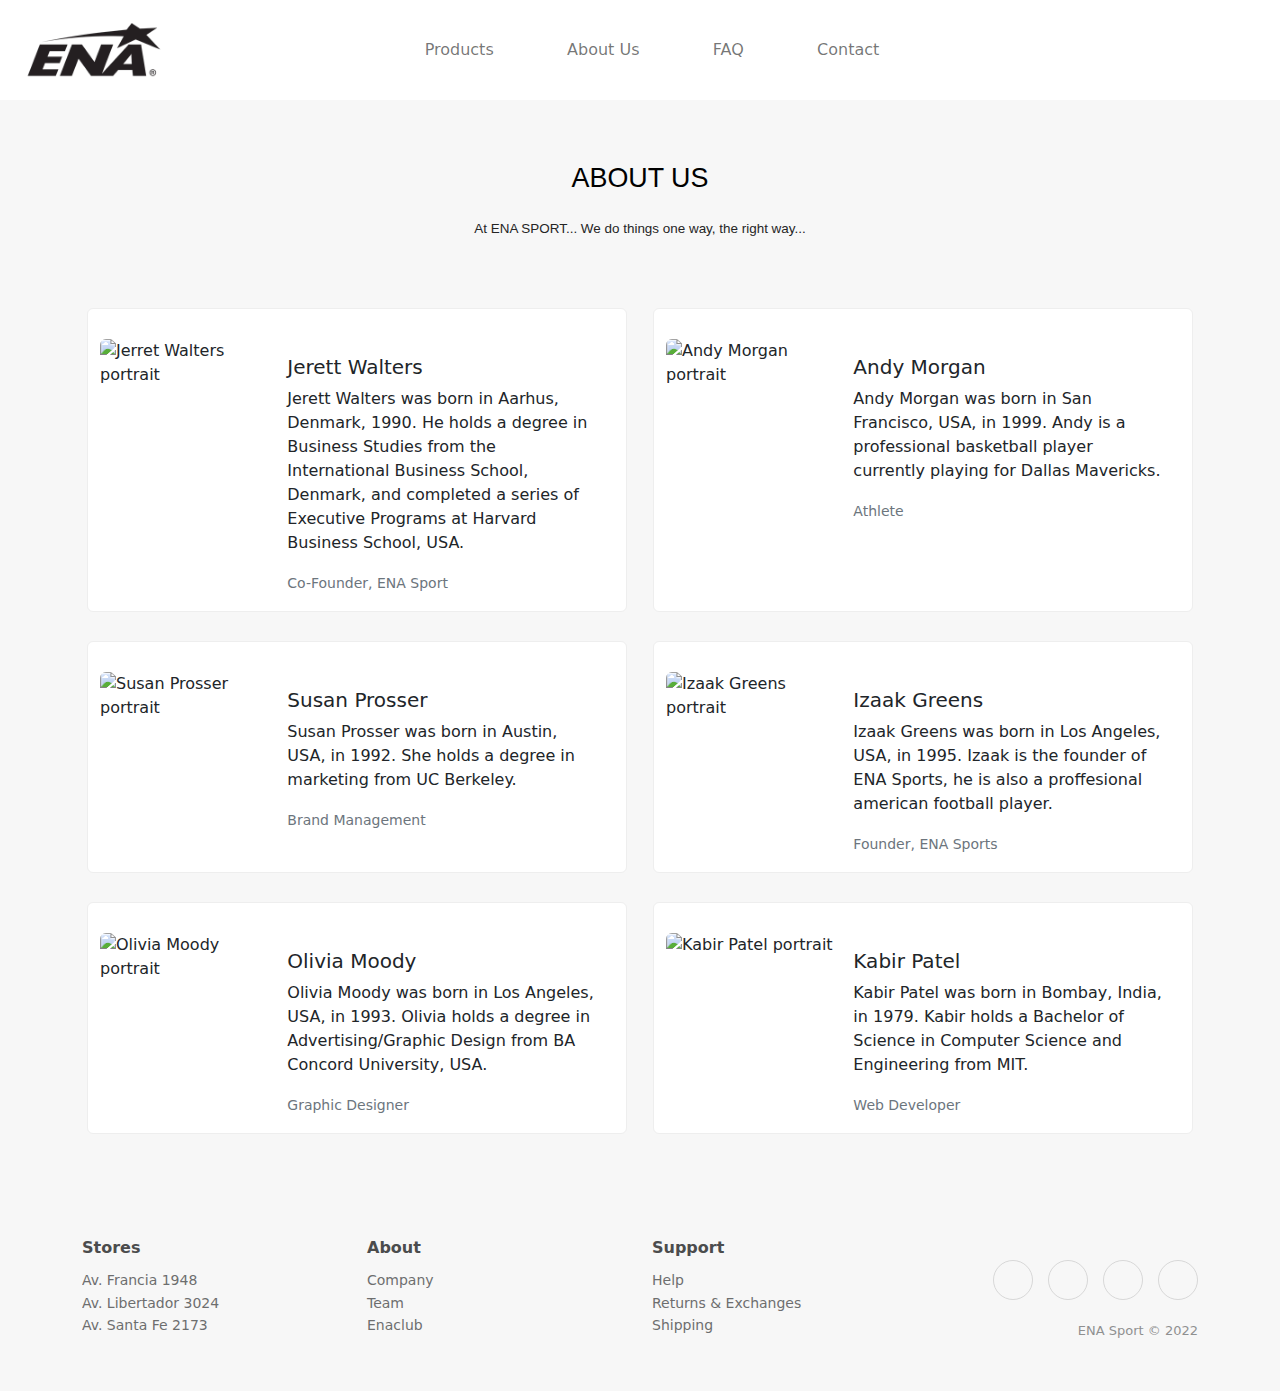
==== pages/aboutus.html @ 3879cf27 "codigo ordenado" ====
<!DOCTYPE html>
<html lang="en">

<head>
  <meta charset="UTF-8">
  <meta http-equiv="X-UA-Compatible" content="IE=edge">
  <meta name="viewport" content="width=device-width, initial-scale=1.0">
  <meta name="description"
    content="Somos una compañía de nutrición, salud y bienestar dedicada a la elaboración, distribución y venta de una amplia gama de productos nutricionales.">
  <meta name="keywords" content="CALIDAD, DEPORTES, ATLETAS, BODYBUILDING">

  <!-- Título de pestaña -->
  <title>About Us</title>
  <link class="logo" rel="shortcut icon" href="../images/iconmonstr-star-1-240.png">

  <link rel="stylesheet" href="../css/bootstrap.min.css">

  <link rel="stylesheet" href="../css/style.css">

</head>

<body>

  <header class="sticky-top">
    <nav class="navbar navbar-expand-lg bg-white">
      <div class="container-fluid">
        <a class="navbar-brand" href="../index.html">
          <img class="logo" src="../images/ENA_SPORT_Sin_Fondo_180x@2x.webp" alt="Logo ENA">
        </a>
        <button class="navbar-toggler" type="button" data-bs-toggle="collapse" data-bs-target="#navbarSupportedContent"
          aria-controls="navbarSupportedContent" aria-expanded="false" aria-label="Toggle navigation">
          <span class="navbar-toggler-icon"></span>
        </button>
        <div class="collapse navbar-collapse" id="navbarSupportedContent">
          <ul class="navbar-nav me-auto mb-2 mb-lg-0">
            <li class="nav-item">
              <a class="nav-link" href="products.html">Products</a>
            </li>
            <li class="nav-item">
              <a class="nav-link" href="aboutus.html">About Us</a>
            </li>
            <li class="nav-item">
              <a class="nav-link" href="faq.html">FAQ</a>
            </li>
            <li class="nav-item">
              <a class="nav-link" href="contact.html">Contact</a>
            </li>
          </ul>
        </div>
      </div>
    </nav>
  </header>

  <section class="headings">
    <h1 class="title">ABOUT US</h1>
    <p class="subtitle-one">At ENA SPORT... We do things one way, the right way...</p>
  </section>

  <section>
    <div class="row row-cols-1 row-cols-md-2 g-6">
      <div class="card mb-3">
        <div class="row g-0">
          <div class="col-md-4">
            <img src="https://cdn.pixabay.com/photo/2022/04/10/16/41/lawyer-7123795__480.jpg"
              class="img-fluid rounded-start" alt="Jerret Walters portrait">
          </div>
          <div class="col-md-8">
            <div class="card-body">
              <h5 class="card-title">Jerett Walters</h5>
              <p class="card-text">Jerett Walters was born in Aarhus, Denmark, 1990. He holds a degree in Business
                Studies from the International Business School, Denmark, and completed a series of Executive Programs at
                Harvard Business School, USA. </p>
              <p class="card-text"><small class="text-muted">Co-Founder, ENA Sport</small></p>
            </div>
          </div>
        </div>
      </div>

      <div class="card mb-3">
        <div class="row g-0">
          <div class="col-md-4">
            <img src="https://cdn.pixabay.com/photo/2016/07/02/01/07/basketball-1492261__480.jpg"
              class="img-fluid rounded-start" alt="Andy Morgan portrait">
          </div>
          <div class="col-md-8">
            <div class="card-body">
              <h5 class="card-title">Andy Morgan</h5>
              <p class="card-text">Andy Morgan was born in San Francisco, USA, in 1999. Andy is a professional
                basketball player currently playing for Dallas Mavericks.</p>
              <p class="card-text"><small class="text-muted">Athlete</small></p>
            </div>
          </div>
        </div>
      </div>

      <div class="card mb-3">
        <div class="row g-0">
          <div class="col-md-4">
            <img src="https://cdn.pixabay.com/photo/2017/08/01/03/25/fit-2562967__480.jpg"
              class="img-fluid rounded-start" alt="Susan Prosser portrait">
          </div>
          <div class="col-md-8">
            <div class="card-body">
              <h5 class="card-title">Susan Prosser</h5>
              <p class="card-text">Susan Prosser was born in Austin, USA, in 1992. She holds a degree in marketing from
                UC Berkeley.</p>
              <p class="card-text"><small class="text-muted">Brand Management</small></p>
            </div>
          </div>
        </div>
      </div>

      <div class="card mb-3">
        <div class="row g-0">
          <div class="col-md-4">
            <img src="https://cdn.pixabay.com/photo/2016/07/15/03/21/football-1518160__480.jpg"
              class="img-fluid rounded-start" alt="Izaak Greens portrait">
          </div>
          <div class="col-md-8">
            <div class="card-body">
              <h5 class="card-title">Izaak Greens</h5>
              <p class="card-text">Izaak Greens was born in Los Angeles, USA, in 1995. Izaak is the founder of ENA
                Sports, he is also a proffesional american football player.</p>
              <p class="card-text"><small class="text-muted">Founder, ENA Sports</small></p>
            </div>
          </div>
        </div>
      </div>

      <div class="card mb-3">
        <div class="row g-0">
          <div class="col-md-4">
            <img src="https://cdn.pixabay.com/photo/2015/03/03/08/55/portrait-657116__480.jpg"
              class="img-fluid rounded-start" alt="Olivia Moody portrait">
          </div>
          <div class="col-md-8">
            <div class="card-body">
              <h5 class="card-title">Olivia Moody</h5>
              <p class="card-text">Olivia Moody was born in Los Angeles, USA, in 1993. Olivia holds a degree in
                Advertising/Graphic Design from BA Concord University, USA.</p>
              <p class="card-text"><small class="text-muted">Graphic Designer</small></p>
            </div>
          </div>
        </div>
      </div>

      <div class="card mb-3">
        <div class="row g-0">
          <div class="col-md-4">
            <img src="https://cdn.pixabay.com/photo/2020/05/25/03/28/beard-5216825__480.jpg"
              class="img-fluid rounded-start" alt="Kabir Patel portrait">
          </div>
          <div class="col-md-8">
            <div class="card-body">
              <h5 class="card-title">Kabir Patel</h5>
              <p class="card-text">Kabir Patel was born in Bombay, India, in 1979. Kabir holds a Bachelor of Science in
                Computer Science and Engineering from MIT.</p>
              <p class="card-text"><small class="text-muted">Web Developer</small></p>
            </div>
          </div>
        </div>
      </div>
    </div>

  </section>

  <div class="footer-clean">
    <footer>
      <div class="container">
        <div class="row justify-content-center">
          <div class="col-sm-4 col-md-3 item">
            <h3>Stores</h3>
            <ul>
              <li><a href="#">Av. Francia 1948</a></li>
              <li><a href="#">Av. Libertador 3024</a></li>
              <li><a href="#">Av. Santa Fe 2173</a></li>
            </ul>
          </div>
          <div class="col-sm-4 col-md-3 item">
            <h3>About</h3>
            <ul>
              <li><a href="#">Company</a></li>
              <li><a href="#">Team</a></li>
              <li><a href="#">Enaclub</a></li>
            </ul>
          </div>
          <div class="col-sm-4 col-md-3 item">
            <h3>Support</h3>
            <ul>
              <li><a href="#">Help</a></li>
              <li><a href="#">Returns & Exchanges</a></li>
              <li><a href="#">Shipping</a></li>
            </ul>
          </div>
          <div class="col-lg-3 item social">
            <a href="#"><i>
                <ion-icon name="logo-tiktok"></ion-icon>
              </i></a>
            <a href="#"><i>
                <ion-icon name="logo-facebook"></ion-icon>
              </i></a>
            <a href="#"><i>
                <ion-icon name="logo-youtube"></ion-icon>
              </i></a>
            <a href="#"><i>
                <ion-icon name="logo-instagram"></ion-icon>
              </i></a>
            <p class="copyright">ENA Sport © 2022</p>
          </div>
        </div>
      </div>
    </footer>
  </div>

  <script src="../js/bootstrap.bundle.min.js"></script>
  <script type="module" src="https://unpkg.com/ionicons@5.5.2/dist/ionicons/ionicons.esm.js"></script>
  <script nomodule src="https://unpkg.com/ionicons@5.5.2/dist/ionicons/ionicons.js"></script>
</body>

</html>
---- css/style.css ----
* {
  margin: 0;
  padding: 0;
}

header {
  display: block;
}

.logo {
  width: 45%;
}

.navbar-nav {
  width: 60%;
  justify-content: space-around;
}

.nav-link:hover {
  font-weight: 600;
  color: rgb(0, 0, 0);
}

@media (max-width: 576px) {
  .logo {
    width: 35%;
  }
  .navbar-brand {
    width: 70%;
  }
}
/*----------------------------------------------------------------------------------------------------------------*/
/*GENERAL*/
body {
  background: #f7f7f7;
}

/*----------------------------------------------------------------------------------------------------------------*/
/*INDEX*/
.container {
  margin-top: 3%;
}

#carouselExampleFade {
  display: none;
}

@media (max-width: 576px) {
  #carouselExampleFade {
    display: flex;
  }
  #carouselExampleIndicators {
    display: none;
  }
}
.img {
  opacity: 0.4;
}
.img:hover {
  opacity: 1;
}

/*----------------------------------------------------------------------------------------------------------------*/
/*PRODUCTS*/
.headings .title {
  text-align: center;
  font-family: "Montserrat", sans-serif;
  font-size: xx-large;
  font-weight: 400;
  padding-top: 5%;
  color: rgb(0, 0, 0);
  transform: scale(0.84);
  -webkit-animation: scale 3s forwards cubic-bezier(0.5, 1, 0.89, 1);
          animation: scale 3s forwards cubic-bezier(0.5, 1, 0.89, 1);
}
@-webkit-keyframes scale {
  100% {
    transform: scale(1);
  }
}
@keyframes scale {
  100% {
    transform: scale(1);
  }
}
.headings .subtitle-one {
  text-align: center;
  font-family: "Montserrat", sans-serif;
  font-size: medium;
  font-weight: 200;
  margin-top: 1%;
  padding-bottom: 2%;
  color: rgb(37, 37, 37);
  transform: scale(0.84);
  -webkit-animation: scale 3s forwards cubic-bezier(0.5, 1, 0.89, 1);
          animation: scale 3s forwards cubic-bezier(0.5, 1, 0.89, 1);
}
@keyframes scale {
  100% {
    transform: scale(1);
  }
}

.wrapper {
  margin-top: 30px;
}

.card {
  border: 1px solid #eee;
  cursor: pointer;
}

.weight {
  margin-top: -65px;
  transition: all 0.5s;
}

.weight small {
  color: #b9b9b9;
}

.buttons {
  padding: 10px;
  background-color: #f7f7f7;
  border-radius: 4px;
  position: relative;
  margin-top: 7px;
  opacity: 0;
  transition: all 0.8s;
}

.btn {
  background-color: rgb(25, 25, 25);
  border: none;
}
.btn:hover {
  background-color: rgb(109, 178, 189);
}
.btn:focus {
  background-color: rgb(52, 143, 146);
}

.cart-button {
  height: 48px;
}

.cart-button:focus {
  box-shadow: none;
}

.cart {
  position: relative;
  height: 48px !important;
  width: 50px;
  margin-right: 8px;
  display: flex;
  justify-content: center;
  align-items: center;
  background-color: #fff;
  padding: 11px;
  border-radius: 5px;
  font-size: 14px;
  transition: 1s ease-in-out;
  overflow: hidden;
}

.md {
  width: 20px;
  height: 20px;
}

.card:hover .buttons {
  opacity: 1;
}

.card:hover .weight {
  margin-top: 10px;
}

.card:hover {
  transform: scale(1.04);
  z-index: 2;
  overflow: hidden;
}

.row {
  justify-content: center;
  margin-top: 30px;
}

.card {
  max-width: 540px;
}

/*----------------------------------------------------------------------------------------------------------------*/
/*ABOUT US*/
.card {
  margin: 1%;
}

.img-fluid {
  border-radius: 3%;
  margin-bottom: 15%;
}

@media (max-width: 576px) {
  .col-md-4 {
    text-align: center;
  }
  .img-fluid {
    border-radius: 2%;
  }
  .card-body {
    text-align: center;
  }
}
/*----------------------------------------------------------------------------------------------------------------*/
/*FAQ*/
.subtitle {
  text-align: center;
  font-family: "Trebuchet MS", "Lucida Sans Unicode", "Lucida Grande", "Lucida Sans", Arial, sans-serif;
  font-size: large;
  font-weight: 400;
  padding-top: 4%;
  padding-bottom: 4%;
}

.linksFAQ {
  text-decoration: none;
}

.accordion-button {
  font-weight: 500;
}
.accordion-button:focus {
  background-color: white;
  border-color: white;
  box-shadow: none;
  color: #24292E;
}

.accordion-body {
  font-weight: 200;
}

/*----------------------------------------------------------------------------------------------------------------*/
/*CONTACT*/
.form {
  display: flex;
  flex-direction: column;
  align-items: center;
}
.form .display {
  width: 60%;
}

.form-control {
  font-weight: 200;
}

.button {
  -webkit-appearance: none;
     -moz-appearance: none;
          appearance: none;
  background-color: #ffffff;
  border: 1px solid rgba(27, 31, 35, 0.15);
  border-radius: 6px;
  box-shadow: rgba(27, 31, 35, 0.04) 0 1px 0, rgba(255, 255, 255, 0.25) 0 1px 0 inset;
  box-sizing: border-box;
  color: #24292E;
  cursor: pointer;
  display: inline-block;
  font-size: 14px;
  font-weight: 500;
  line-height: 20px;
  list-style: none;
  padding: 6px 16px;
  position: relative;
  transition: background-color 0.2s cubic-bezier(0.3, 0, 0.5, 1);
  -moz-user-select: none;
   -ms-user-select: none;
       user-select: none;
  -webkit-user-select: none;
  touch-action: manipulation;
  vertical-align: middle;
  white-space: nowrap;
  word-wrap: break-word;
}
.button:hover {
  background-color: #F3F4F6;
  text-decoration: none;
  transition-duration: 0.1s;
}
.button:disabled {
  background-color: #FAFBFC;
  border-color: rgba(27, 31, 35, 0.15);
  color: #959DA5;
  cursor: default;
}
.button:active {
  background-color: #EDEFF2;
  box-shadow: rgba(225, 228, 232, 0.2) 0 1px 0 inset;
  transition: none 0s;
}
.button:focus {
  outline: 1px transparent;
}
.button:before {
  display: none;
}
.button:-webkit-details-marker {
  display: none;
}

/*----------------------------------------------------------------------------------------------------------------*/
/*FOOTER*/
.footer-clean {
  padding: 50px 0;
  background-color: #f7f7f7;
  color: #4b4c4d;
}

.footer-clean h3 {
  margin-top: 0;
  margin-bottom: 12px;
  font-weight: bold;
  font-size: 16px;
}

.footer-clean ul {
  padding: 0;
  list-style: none;
  line-height: 1.6;
  font-size: 14px;
  margin-bottom: 0;
}

.footer-clean ul a {
  color: inherit;
  text-decoration: none;
  opacity: 0.8;
}

.footer-clean ul a:hover {
  opacity: 1;
}

.footer-clean .item.social {
  text-align: right;
}

@media (max-width: 767px) {
  .footer-clean .item {
    text-align: center;
    padding-bottom: 20px;
  }
}
@media (max-width: 768px) {
  .footer-clean .item.social {
    text-align: center;
  }
}
.footer-clean .item.social > a {
  font-size: 24px;
  width: 40px;
  height: 40px;
  line-height: 40px;
  display: inline-block;
  text-align: center;
  border-radius: 50%;
  border: 1px solid #ccc;
  margin-left: 10px;
  margin-top: 22px;
  color: inherit;
  opacity: 0.75;
}

.footer-clean .item.social > a:hover {
  opacity: 0.9;
}

@media (max-width: 991px) {
  .footer-clean .item.social > a {
    margin-top: 40px;
  }
}
@media (max-width: 767px) {
  .footer-clean .item.social > a {
    margin-top: 10px;
  }
}
.footer-clean .copyright {
  margin-top: 14px;
  margin-bottom: 0;
  font-size: 13px;
  opacity: 0.6;
}/*# sourceMappingURL=style.css.map */
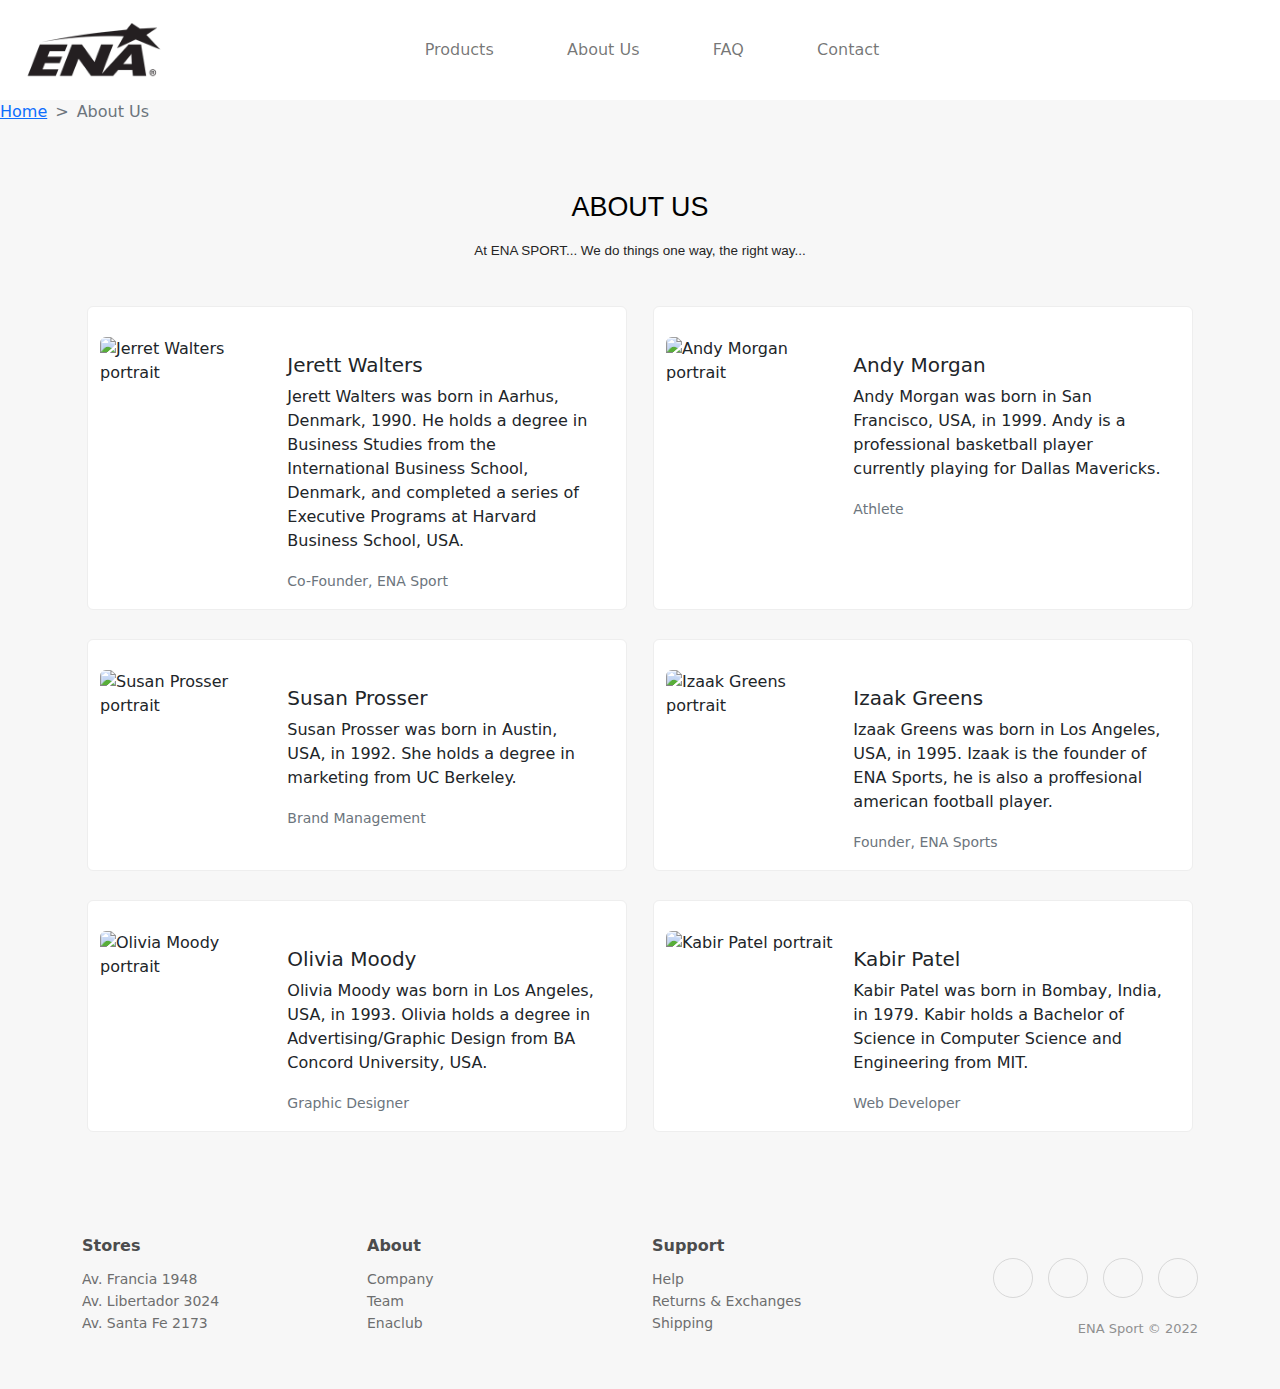
==== commit 63e86116: "breadcrumb" ====
--- a/pages/aboutus.html
+++ b/pages/aboutus.html
@@ -48,8 +48,21 @@
           </ul>
         </div>
       </div>
+      <div class="user-cart">
+        <ion-icon name="people-circle-outline"></ion-icon>
+        <ion-icon name="cart"></ion-icon>
+      </div>
     </nav>
   </header>
+
+  <section>
+    <nav style="--bs-breadcrumb-divider: '>';" aria-label="breadcrumb">
+      <ol class="breadcrumb">
+        <li class="breadcrumb-item"><a href="../index.html">Home</a></li>
+        <li class="breadcrumb-item active" aria-current="page">About Us</li>
+      </ol>
+    </nav>
+  </section>
 
   <section class="headings">
     <h1 class="title">ABOUT US</h1>
--- a/css/style.css
+++ b/css/style.css
@@ -62,12 +62,12 @@
 
 /*----------------------------------------------------------------------------------------------------------------*/
 /*PRODUCTS*/
-.headings .title {
+.headings .title, .headings .subtitle-one {
   text-align: center;
+  font-weight: 400;
   font-family: "Montserrat", sans-serif;
   font-size: xx-large;
-  font-weight: 400;
-  padding-top: 5%;
+  margin-top: 5%;
   color: rgb(0, 0, 0);
   transform: scale(0.84);
   -webkit-animation: scale 3s forwards cubic-bezier(0.5, 1, 0.89, 1);
@@ -84,37 +84,21 @@
   }
 }
 .headings .subtitle-one {
-  text-align: center;
-  font-family: "Montserrat", sans-serif;
   font-size: medium;
   font-weight: 200;
   margin-top: 1%;
-  padding-bottom: 2%;
+  margin-bottom: 2%;
   color: rgb(37, 37, 37);
-  transform: scale(0.84);
-  -webkit-animation: scale 3s forwards cubic-bezier(0.5, 1, 0.89, 1);
-          animation: scale 3s forwards cubic-bezier(0.5, 1, 0.89, 1);
-}
-@keyframes scale {
-  100% {
-    transform: scale(1);
-  }
 }
 
 .wrapper {
   margin-top: 30px;
-}
-
-.card {
-  border: 1px solid #eee;
-  cursor: pointer;
 }
 
 .weight {
   margin-top: -65px;
   transition: all 0.5s;
 }
-
 .weight small {
   color: #b9b9b9;
 }
@@ -138,14 +122,6 @@
 }
 .btn:focus {
   background-color: rgb(52, 143, 146);
-}
-
-.cart-button {
-  height: 48px;
-}
-
-.cart-button:focus {
-  box-shadow: none;
 }
 
 .cart {
@@ -164,32 +140,40 @@
   overflow: hidden;
 }
 
+.cart-button {
+  height: 48px;
+}
+.cart-button:focus {
+  box-shadow: none;
+}
+
+.row {
+  justify-content: center;
+  margin-top: 30px;
+}
+
 .md {
   width: 20px;
   height: 20px;
 }
 
-.card:hover .buttons {
-  opacity: 1;
-}
-
-.card:hover .weight {
-  margin-top: 10px;
-}
-
+.card {
+  max-width: 540px;
+  border: 1px solid #eee;
+  cursor: pointer;
+}
 .card:hover {
   transform: scale(1.04);
   z-index: 2;
   overflow: hidden;
 }
 
-.row {
-  justify-content: center;
-  margin-top: 30px;
-}
-
-.card {
-  max-width: 540px;
+.card:hover .buttons {
+  opacity: 1;
+}
+
+.card:hover .weight {
+  margin-top: 10px;
 }
 
 /*----------------------------------------------------------------------------------------------------------------*/
@@ -218,9 +202,9 @@
 /*FAQ*/
 .subtitle {
   text-align: center;
+  font-weight: 400;
   font-family: "Trebuchet MS", "Lucida Sans Unicode", "Lucida Grande", "Lucida Sans", Arial, sans-serif;
   font-size: large;
-  font-weight: 400;
   padding-top: 4%;
   padding-bottom: 4%;
 }
@@ -256,60 +240,6 @@
 
 .form-control {
   font-weight: 200;
-}
-
-.button {
-  -webkit-appearance: none;
-     -moz-appearance: none;
-          appearance: none;
-  background-color: #ffffff;
-  border: 1px solid rgba(27, 31, 35, 0.15);
-  border-radius: 6px;
-  box-shadow: rgba(27, 31, 35, 0.04) 0 1px 0, rgba(255, 255, 255, 0.25) 0 1px 0 inset;
-  box-sizing: border-box;
-  color: #24292E;
-  cursor: pointer;
-  display: inline-block;
-  font-size: 14px;
-  font-weight: 500;
-  line-height: 20px;
-  list-style: none;
-  padding: 6px 16px;
-  position: relative;
-  transition: background-color 0.2s cubic-bezier(0.3, 0, 0.5, 1);
-  -moz-user-select: none;
-   -ms-user-select: none;
-       user-select: none;
-  -webkit-user-select: none;
-  touch-action: manipulation;
-  vertical-align: middle;
-  white-space: nowrap;
-  word-wrap: break-word;
-}
-.button:hover {
-  background-color: #F3F4F6;
-  text-decoration: none;
-  transition-duration: 0.1s;
-}
-.button:disabled {
-  background-color: #FAFBFC;
-  border-color: rgba(27, 31, 35, 0.15);
-  color: #959DA5;
-  cursor: default;
-}
-.button:active {
-  background-color: #EDEFF2;
-  box-shadow: rgba(225, 228, 232, 0.2) 0 1px 0 inset;
-  transition: none 0s;
-}
-.button:focus {
-  outline: 1px transparent;
-}
-.button:before {
-  display: none;
-}
-.button:-webkit-details-marker {
-  display: none;
 }
 
 /*----------------------------------------------------------------------------------------------------------------*/
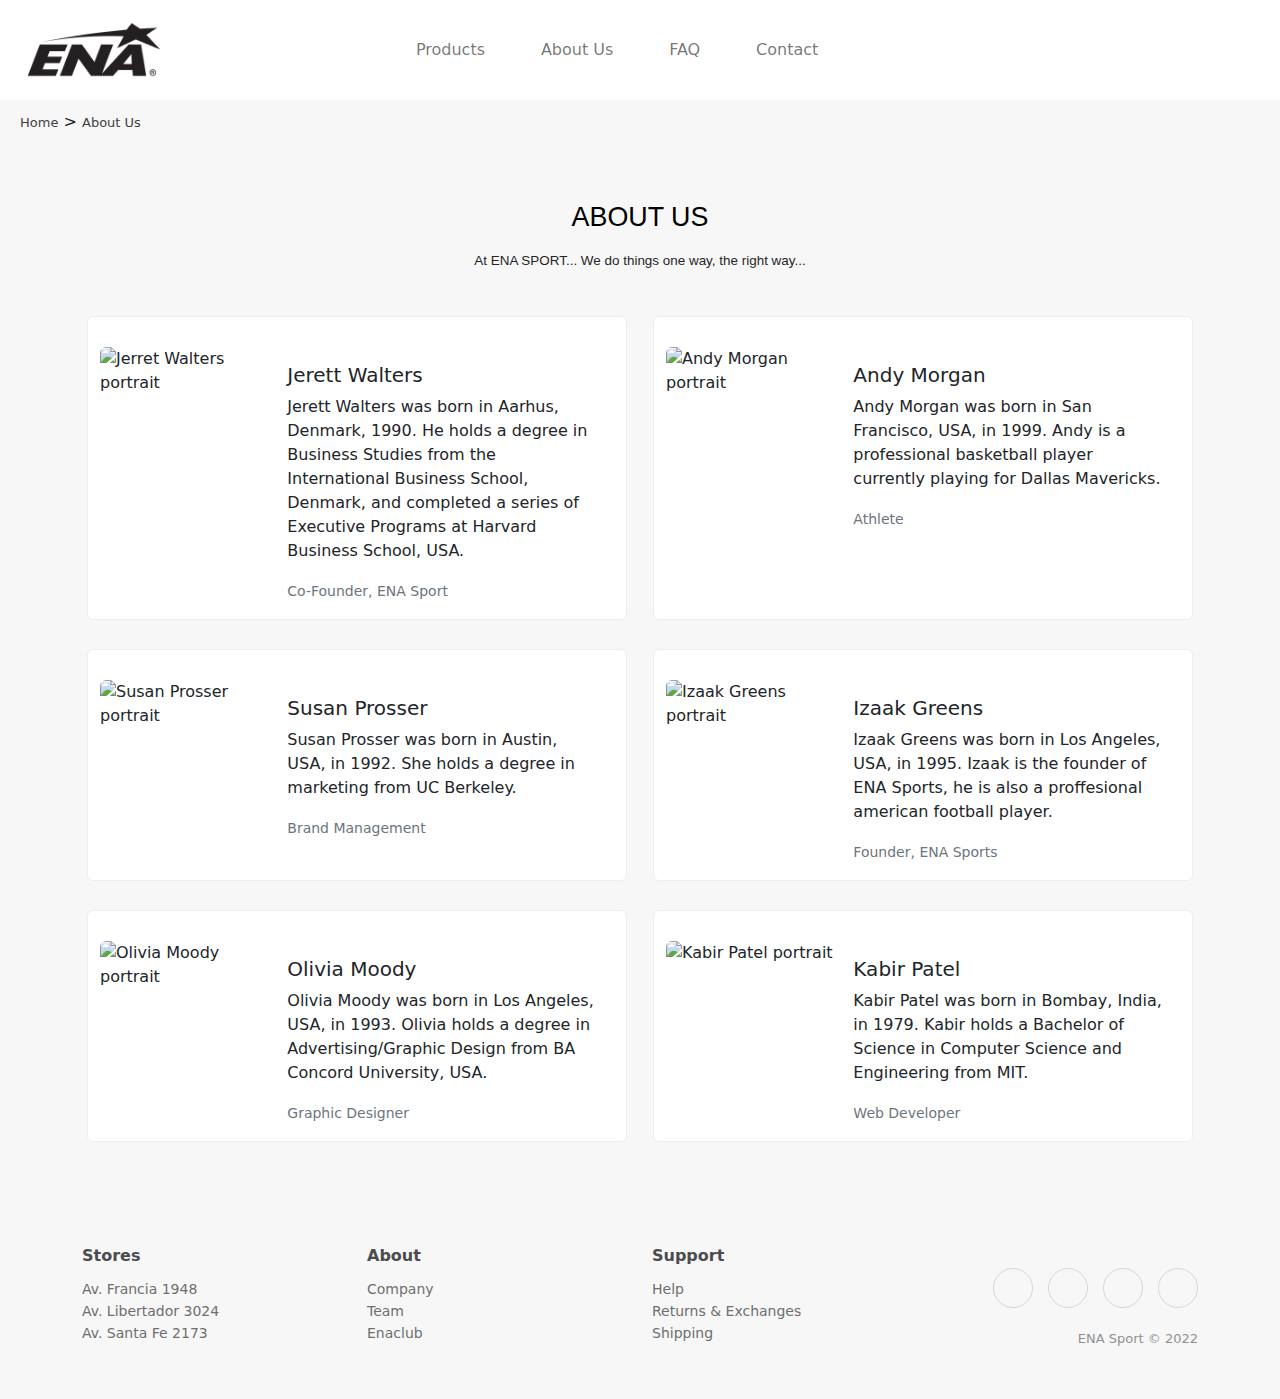
==== commit 29a58e94: "breadcrumb" ====
--- a/pages/aboutus.html
+++ b/pages/aboutus.html
@@ -56,12 +56,11 @@
   </header>
 
   <section>
-    <nav style="--bs-breadcrumb-divider: '>';" aria-label="breadcrumb">
-      <ol class="breadcrumb">
-        <li class="breadcrumb-item"><a href="../index.html">Home</a></li>
-        <li class="breadcrumb-item active" aria-current="page">About Us</li>
-      </ol>
-    </nav>
+    <div class="breadcrumbs ">
+      <a class="crumb" href=../index.html title="Reef ">Home</a>
+      <span class="divider">&gt;</span>
+      <span class="crumb active">About Us</span>
+    </div>
   </section>
 
   <section class="headings">
--- a/css/style.css
+++ b/css/style.css
@@ -29,12 +29,35 @@
     width: 70%;
   }
 }
+.user-cart {
+  width: 10%;
+  letter-spacing: 20px;
+}
+
 /*----------------------------------------------------------------------------------------------------------------*/
 /*GENERAL*/
 body {
   background: #f7f7f7;
 }
 
+.breadcrumbs {
+  padding-top: 10px;
+  padding-left: 20px;
+}
+.breadcrumbs .crumb {
+  font-size: small;
+  text-decoration: none;
+  color: rgb(63, 63, 63);
+}
+.breadcrumbs .crumb:hover {
+  color: black;
+}
+
+@media (max-width: 576px) {
+  .breadcrumbs {
+    display: none;
+  }
+}
 /*----------------------------------------------------------------------------------------------------------------*/
 /*INDEX*/
 .container {
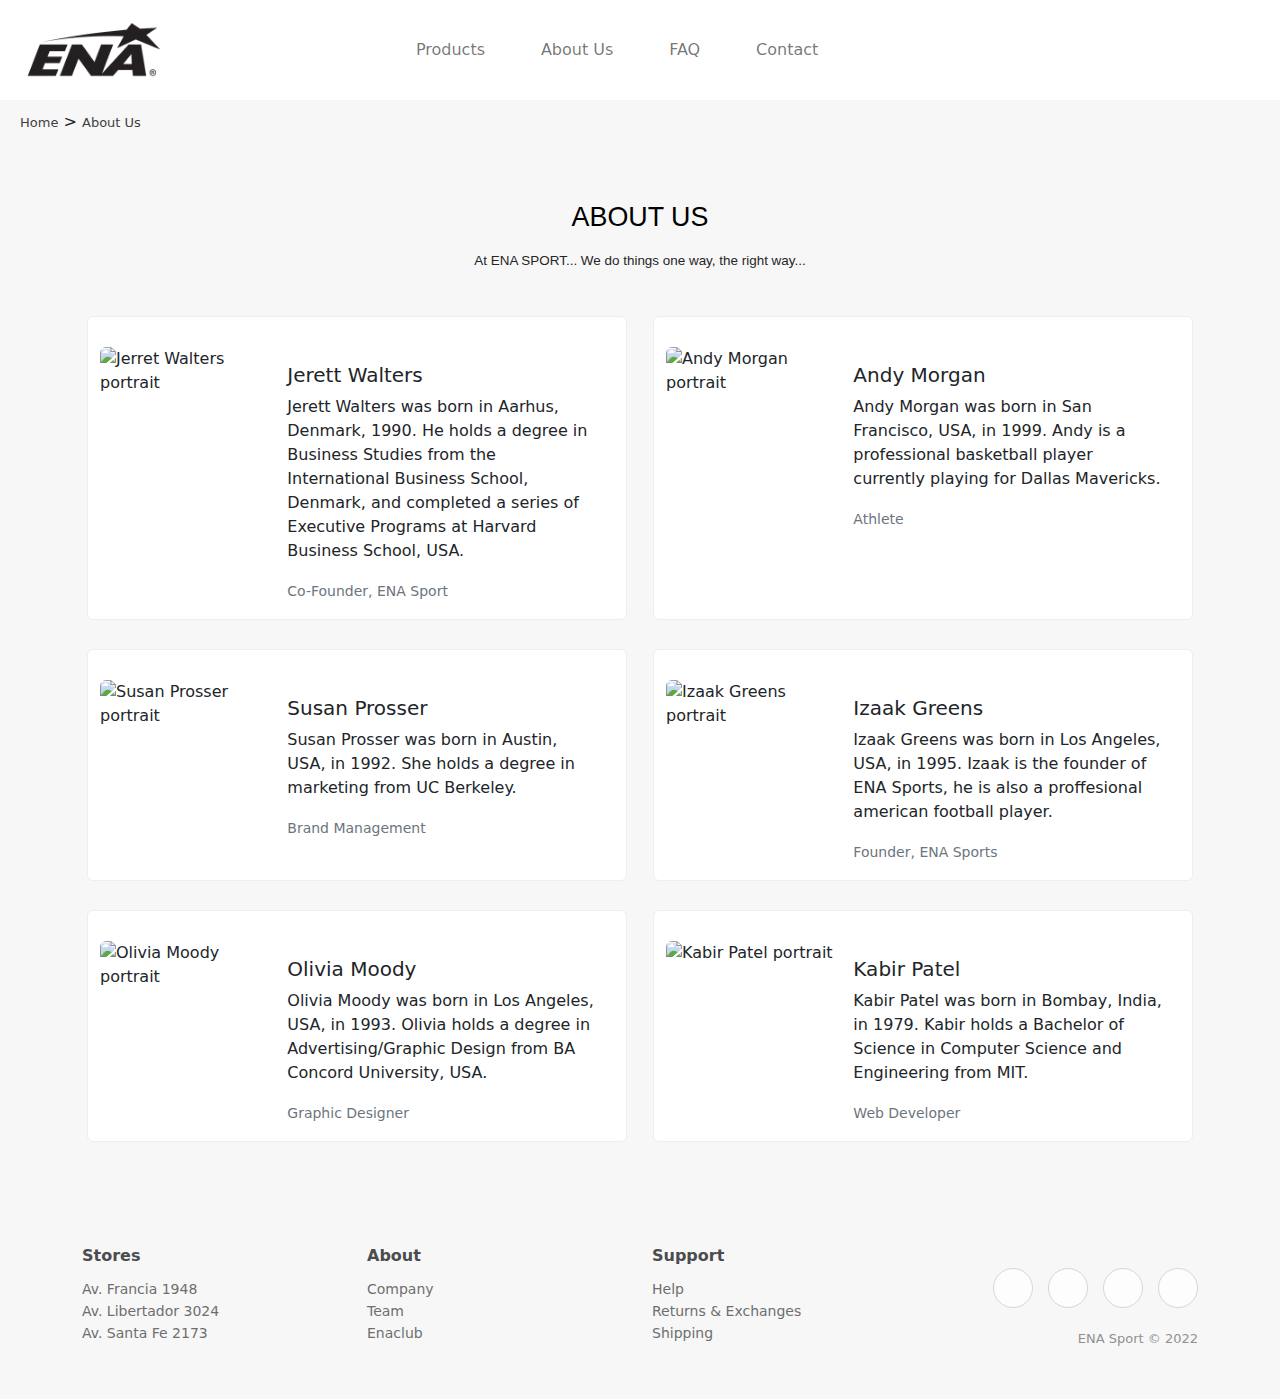
==== commit 137894f0: "item social bg customization" ====
--- a/pages/aboutus.html
+++ b/pages/aboutus.html
@@ -45,12 +45,24 @@
             <li class="nav-item">
               <a class="nav-link" href="contact.html">Contact</a>
             </li>
+            <li class="nav-cart-user">
+              <div class="log-in">
+                <a class="nav-link" href="#">Log in</a>
+              </div>
+            </li>
+            <li class="nav-cart-user">
+              <a class="nav-link" href="#">Cart</a>
+            </li>
           </ul>
         </div>
       </div>
       <div class="user-cart">
-        <ion-icon name="people-circle-outline"></ion-icon>
-        <ion-icon name="cart"></ion-icon>
+        <a href="#" class="item-u-c">
+          <ion-icon name="people-circle-outline"></ion-icon>
+        </a>
+        <a href="#" class="item-u-c">
+          <ion-icon name="cart"></ion-icon>
+        </a>
       </div>
     </nav>
   </header>
@@ -205,18 +217,18 @@
             </ul>
           </div>
           <div class="col-lg-3 item social">
-            <a href="#"><i>
-                <ion-icon name="logo-tiktok"></ion-icon>
-              </i></a>
-            <a href="#"><i>
-                <ion-icon name="logo-facebook"></ion-icon>
-              </i></a>
-            <a href="#"><i>
-                <ion-icon name="logo-youtube"></ion-icon>
-              </i></a>
-            <a href="#"><i>
-                <ion-icon name="logo-instagram"></ion-icon>
-              </i></a>
+            <a href="#" class="item-social"><i>
+              <ion-icon name="logo-tiktok"></ion-icon>
+            </i></a>
+          <a href="https://www.facebook.com/enasportnutrition" class="item-social"><i>
+              <ion-icon name="logo-facebook"></ion-icon>
+            </i></a>
+          <a href="https://www.youtube.com/channel/UC1vwcWpvwfPQBfu14F6g6JQ" class="item-social"><i>
+              <ion-icon name="logo-youtube"></ion-icon>
+            </i></a>
+          <a href="https://www.instagram.com/enanutritionals/?hl=es" class="item-social"><i>
+              <ion-icon name="logo-instagram"></ion-icon>
+            </i></a>
             <p class="copyright">ENA Sport © 2022</p>
           </div>
         </div>
--- a/css/style.css
+++ b/css/style.css
@@ -21,6 +21,10 @@
   color: rgb(0, 0, 0);
 }
 
+.nav-cart-user {
+  display: none;
+}
+
 @media (max-width: 576px) {
   .logo {
     width: 35%;
@@ -29,11 +33,32 @@
     width: 70%;
   }
 }
+.item-u-c {
+  text-decoration: none;
+  color: rgb(66, 66, 66);
+}
+.item-u-c:hover {
+  color: rgb(0, 0, 0);
+}
+
 .user-cart {
   width: 10%;
   letter-spacing: 20px;
 }
 
+@media (max-width: 992px) {
+  .user-cart {
+    display: none;
+  }
+  .nav-cart-user {
+    display: inline;
+  }
+  .log-in {
+    border-top: solid;
+    border-width: 1px;
+    border-color: rgb(206, 206, 206);
+  }
+}
 /*----------------------------------------------------------------------------------------------------------------*/
 /*GENERAL*/
 body {
@@ -139,12 +164,14 @@
 .btn {
   background-color: rgb(25, 25, 25);
   border: none;
+  box-shadow: none;
 }
 .btn:hover {
   background-color: rgb(109, 178, 189);
 }
 .btn:focus {
   background-color: rgb(52, 143, 146);
+  box-shadow: none;
 }
 
 .cart {
@@ -227,7 +254,8 @@
   text-align: center;
   font-weight: 400;
   font-family: "Trebuchet MS", "Lucida Sans Unicode", "Lucida Grande", "Lucida Sans", Arial, sans-serif;
-  font-size: large;
+  font-size: larger;
+  font-weight: 600;
   padding-top: 4%;
   padding-bottom: 4%;
 }
@@ -237,7 +265,7 @@
 }
 
 .accordion-button {
-  font-weight: 500;
+  font-weight: 400;
 }
 .accordion-button:focus {
   background-color: white;
@@ -263,6 +291,12 @@
 
 .form-control {
   font-weight: 200;
+}
+.form-control:focus {
+  background-color: white;
+  border-color: rgb(0, 0, 0);
+  box-shadow: none;
+  color: #24292E;
 }
 
 /*----------------------------------------------------------------------------------------------------------------*/
@@ -300,6 +334,10 @@
 
 .footer-clean .item.social {
   text-align: right;
+}
+
+.item-social {
+  background-color: rgb(255, 255, 255);
 }
 
 @media (max-width: 767px) {
